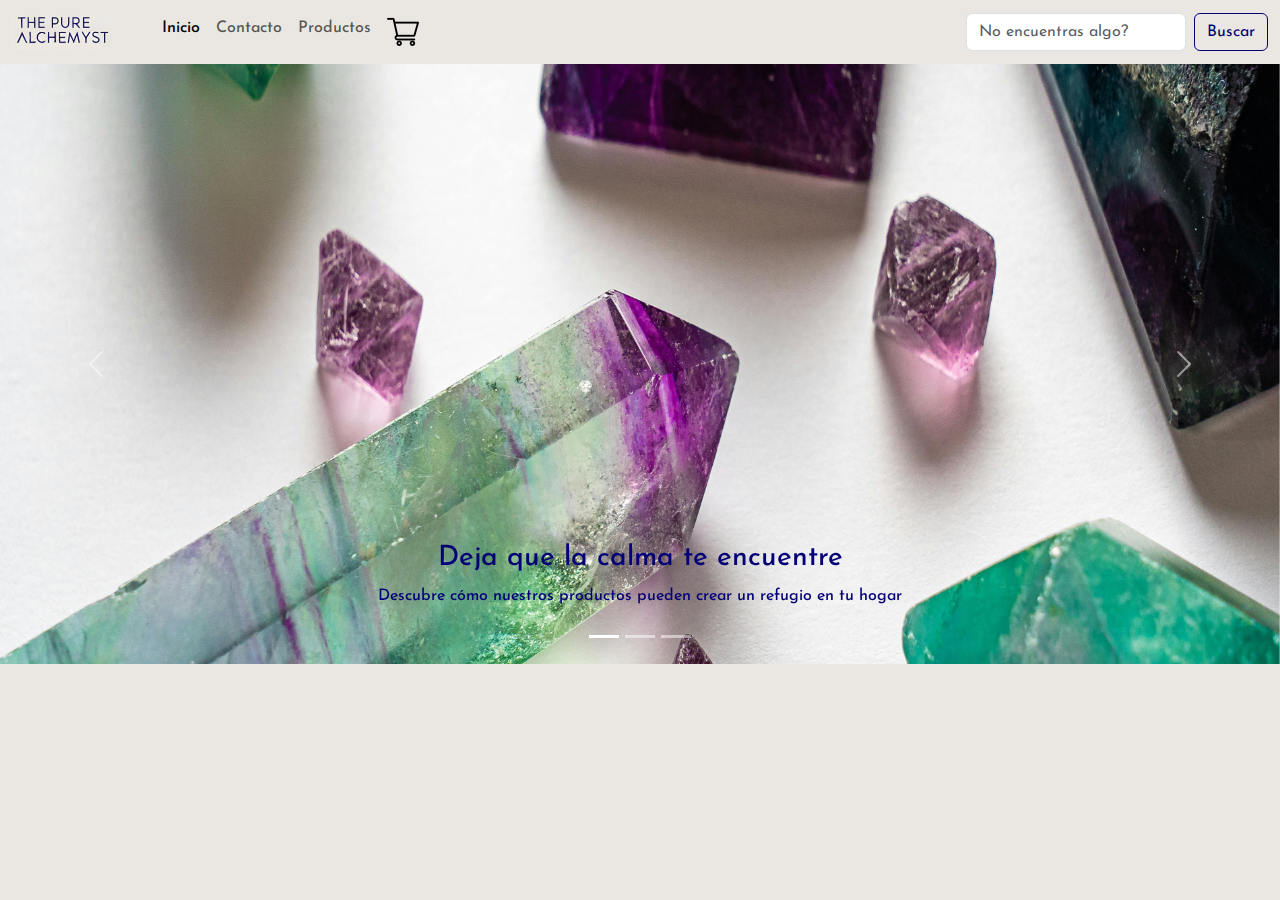
==== pages/contacto.html @ a7a692cf "primer commit" ====
<!DOCTYPE html>
<html lang="en">

<head>
    <meta charset="UTF-8">
    <meta name="viewport" content="width=device-width, initial-scale=1.0">
    <link href="https://cdn.jsdelivr.net/npm/bootstrap@5.3.3/dist/css/bootstrap.min.css" rel="stylesheet"
        integrity="sha384-QWTKZyjpPEjISv5WaRU9OFeRpok6YctnYmDr5pNlyT2bRjXh0JMhjY6hW+ALEwIH" crossorigin="anonymous">

    <title>Proyecto Coder</title>

    <!--    CSS  -->
    <link rel="stylesheet" href="../css/style.css">

</head>

<body> <!--cuerpo -->
    <header>
        <nav class="navbar navbar-expand-lg color-nav">
            <div class="container-fluid">
                <a class="navbar-brand" href="../index.html"><img class="logo-nav" src="../img/logo.jpg"
                        alt="The Pure Alchemyst"></a>
                <button class="navbar-toggler" type="button" data-bs-toggle="collapse"
                    data-bs-target="#navbarSupportedContent" aria-controls="navbarSupportedContent"
                    aria-expanded="false" aria-label="Toggle navigation">
                    <span class="navbar-toggler-icon"></span>
                </button>
                <div class="collapse navbar-collapse" id="navbarSupportedContent">
                    <ul class="navbar-nav me-auto mb-2 mb-lg-0">
                        <li class="nav-item">
                            <a class="nav-link active" aria-current="page" href="../index.html">Inicio</a>
                        </li>
                        <li class="nav-item">
                            <a class="nav-link" href="./contacto.html">Contacto</a>
                        </li>
                        <li class="nav-item">
                            <a class="nav-link" href="./productos.html">Productos</a>
                        </li>
                        <li class="nav-item">
                            <a class="nav-link" href="./carrito.html"><img src="../img/carrito-de-compras.png"
                                    alt=""></a>
                        </li>
                    </ul>
                    <form class="d-flex" role="search">
                        <input class="form-control me-2" type="search" placeholder="No encuentras algo?"
                            aria-label="Buscar">
                        <button class="btn boton-decoracion" type="submit">Buscar</button>
                    </form>
                </div>
            </div>
        </nav>
    </header>

    <main> <!-- PRINCIPAL-->
        <section class="hero">

            <div id="carouselExampleCaptions" class="carousel slide">
                <div class="carousel-indicators">
                    <button type="button" data-bs-target="#carouselExampleCaptions" data-bs-slide-to="0" class="active"
                        aria-current="true" aria-label="Slide 1"></button>
                    <button type="button" data-bs-target="#carouselExampleCaptions" data-bs-slide-to="1"
                        aria-label="Slide 2"></button>
                    <button type="button" data-bs-target="#carouselExampleCaptions" data-bs-slide-to="2"
                        aria-label="Slide 3"></button>
                </div>
                <div class="carousel-inner">
                    <div class="carousel-item active">
                        <img src="../img/banner3.png" class="d-block w-100" alt="banner 3">
                        <div class="carousel-caption d-none d-md-block">
                            <h3 class="color-carrusel">Deja que la calma te encuentre</h3>
                            <p class="color-carrusel">Descubre cómo nuestros productos pueden crear un refugio en tu
                                hogar</p>
                        </div>
                    </div>
                    <div class="carousel-item">
                        <img src="../img/banner2.png" class="d-block w-100" alt="banner 2">
                        <div class="carousel-caption d-none d-md-block">
                            <h3 class="color-carrusel ">Tu momento de armonía comienza aquí</h3>
                            <p class="color-carrusel">Redescubre el equilibrio con herramientas que inspiran
                                tranquilidad y conexión</p>
                        </div>
                    </div>
                    <div class="carousel-item">
                        <img src="../img/banner1.png" class="d-block w-100" alt="banner 1">
                        <div class="carousel-caption d-none d-md-block">
                            <h3 class="color-carrusel">Un ritual, una intención, una transformación</h3>
                            <p class="color-carrusel">Conecta con tu esencia a través de cristales, inciensos y velas
                                diseñados para ti.</p>
                        </div>
                    </div>
                </div>
                <button class="carousel-control-prev" type="button" data-bs-target="#carouselExampleCaptions"
                    data-bs-slide="prev">
                    <span class="carousel-control-prev-icon" aria-hidden="true"></span>
                    <span class="visually-hidden">Previous</span>
                </button>
                <button class="carousel-control-next" type="button" data-bs-target="#carouselExampleCaptions"
                    data-bs-slide="next">
                    <span class="carousel-control-next-icon" aria-hidden="true"></span>
                    <span class="visually-hidden">Next</span>
                </button>
            </div>
        </section>
        <script src="https://cdn.jsdelivr.net/npm/bootstrap@5.3.3/dist/js/bootstrap.bundle.min.js"
            integrity="sha384-YvpcrYf0tY3lHB60NNkmXc5s9fDVZLESaAA55NDzOxhy9GkcIdslK1eN7N6jIeHz"
            crossorigin="anonymous"></script>



</body>
---- css/style.css ----
/*----------GENERAL------------------------*/
@import url('https://fonts.googleapis.com/css2?family=Josefin+Sans:ital,wght@0,100..700;1,100..700&display=swap');
*{
    margin: 0;
    padding: 0;
    text-decoration: none;

}

/*-----------------------INDEX ----------------------- */
.color-nav{
    background-color:#EAE7E2;
}

.boton-decoracion {
    background-color: #EAE7E2;
    border: solid 1px #040078;
    color: #040078;
 }

 .boton-decoracion:hover{
    background-color: #040078;
    border: solid 1px #EAE7E2;
    color: #EAE7E2;

 }
/*header nav{
    background-color: #EAE7E2;
    height: 80px;
    display: flex;
    color: #040078;
    justify-content: space-between;
    align-items: baseline;
    flex-direction: row;
    flex-wrap: wrap;
    align-content: flex-end;
    
}
    



header nav ul {
    list-style: none;
    display: flex;
    flex-direction: row;
    flex-wrap: wrap;
    align-content: stretch;
    align-items: center;
}

header nav ul li {
    margin: 0 60px;
    
}

header nav ul li a {
    text-decoration: none;
    color: #040078;
}
*/

.logo-nav{
    width: 80%;
}
.navbar-brand{
    width: 10%;
}
/*.hero {
    text-align: center;
    color: #040078;
    width: 100%;
    height: 600px;

    background-image: url(../img/banner.jpeg);
    background-repeat: no-repeat;
    background-size: cover;
    background-position: center; 
    background-attachment: fixed;
} 

.titulo-hero{
    font-size: 50px;
    padding-top: 20px;
}



.hero ul {
    padding-top: 40px;
    line-height: 60px;
    color: #EAE7E2;
    font-size: 20px;
    text-decoration: none;
    list-style: none;
    
    
}

.hero h4 {
    font-size: 30px;
    margin-top: 30px;
}

*/
.w-100{
    height: 600px;
    background-repeat: no-repeat;
    background-size: cover;
    background-position: center;
}


.color-carrusel {
    color: #040078;
    
}

body{
    background-color: #EAE7E2;
    font-family: "Josefin Sans", serif ;
    font-weight: 500;
}
.grid-contenedor{
    margin: 50px ;
    width: 90%;
    display: grid;
    grid-template-columns: 1fr 1fr;
    grid-template-rows: 600px;
    gap: 10px;

}



.grid-item img {
    width: 100%;
    height: 100%;
    object-fit:cover ;
    
    
}


.item-2{
    
    display: flex;
    flex-direction: column;
    justify-content: center;
    align-items: center;
    font-size: 20px ;
    padding: 20px;
    text-align: center;
    color: #040078;

}

.item-2 h3{
    padding: 20px;
    font-size: 40px;
}

.item-2 .boton-item2 {    
    margin-top: 100px;
    padding: 20px;
    width: 30%;
    
}

main .titulo-packs{
    margin-top: 40px;
    font-size: 30px;
    text-align: center;
    color: #040078;
}

.packs{
    width: 100%;
    margin-top: 50px;
    padding: 10px;
    display: flex;
    flex-direction: row;
    justify-content: space-around;
    flex-wrap: wrap;
    
}

.pack-item{
    display: flex;
    flex-direction: column;
    justify-content: center;
    align-items: center;
    align-content: stretch;
    color: #040078;
    padding: 10px;
    margin: 10px;
    border: solid 1px #040078;

}

.boton-packs{
    padding: 10px;
}
.packs div img {
    width: 300px;
    height: 300px;
}

footer a img {
    width: 50px;
    height: 50px;
}


@media  screen and (max-width: 995px){
    .packs div img {
        width: 200px;
        height: 200px;  
    }
    
}

@media  screen and (max-width: 520px){
    .hero {

        height: 300px;
     } 
    
    .titulo-hero{
        font-size: 30px;
        padding-top: 10px;
    }
    .hero ul {
        padding-top: 20px;
        line-height: 20px;
          
    } 
    .hero h4 {
        font-size: 20px;
        margin-top: 80px;
 
   }
   .grid-contenedor{
    
    margin: 10px;
    grid-template-columns: 1fr;
    grid-template-rows: 150px 150px 150px 150px;
    

}


.grid-item{
    grid-column: span 1;
    grid-row: span 1;

}

.item-2{
    font-size: 15px;
}

}





/*-----------------------CONTACTO ----------------------- */





/*-----------------------NOSOTROS ----------------------- */

/*-----------------------PRODUCTOS ----------------------- */

/*-----------------------SERVICIOS ----------------------- */
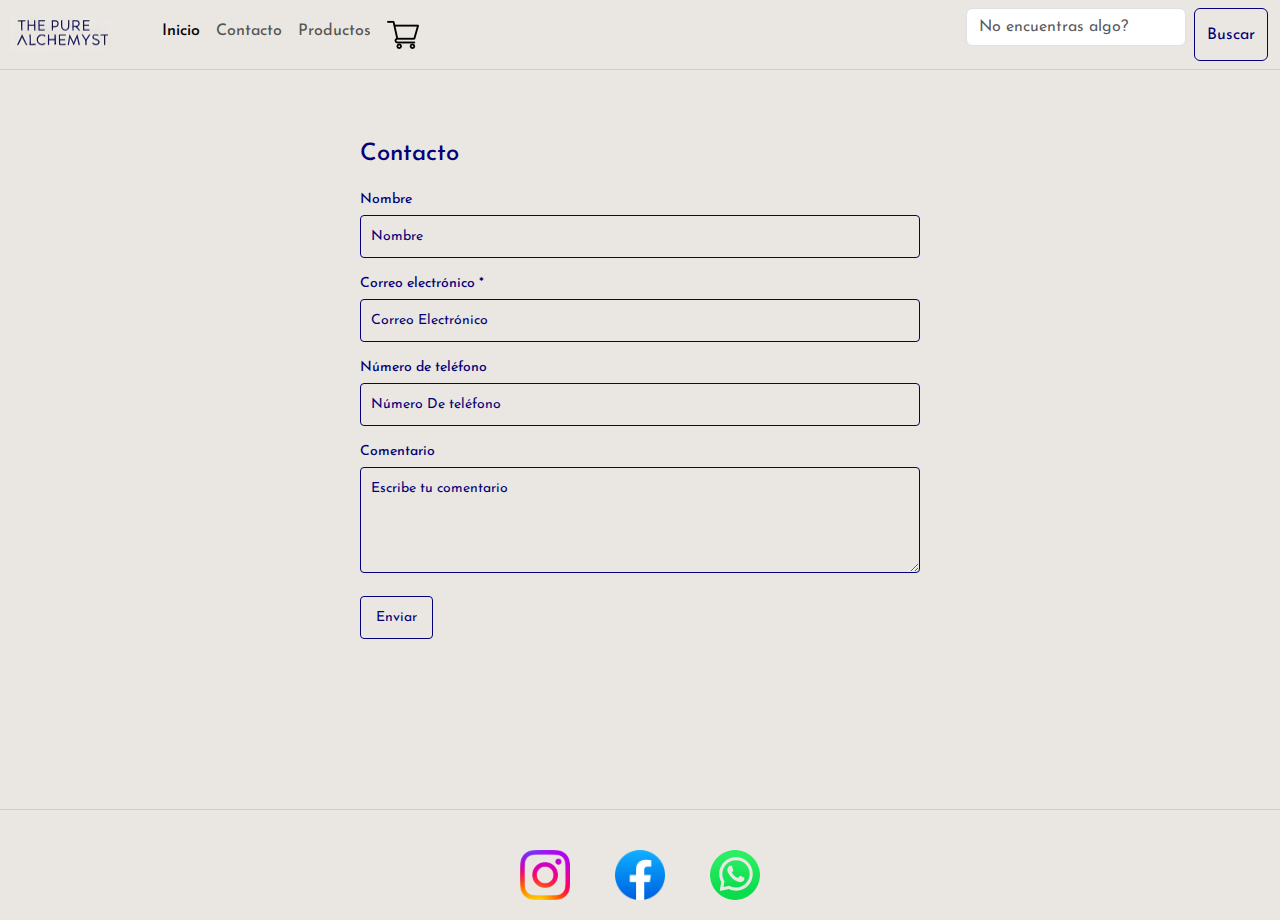
==== commit 1558114a: "correccion de css y responsive" ====
--- a/pages/contacto.html
+++ b/pages/contacto.html
@@ -51,60 +51,38 @@
         </nav>
     </header>
 
-    <main> <!-- PRINCIPAL-->
-        <section class="hero">
+    <main class="contacto-main">
+        <div class="contacto-formulario">
+            <h1 class="contacto-h1">Contacto</h1>
+            <form action="" method="post">
+                <label class="contacto-label" for="nombre">Nombre</label>
+                <input type="text" name="nombre" placeholder="Nombre">
 
-            <div id="carouselExampleCaptions" class="carousel slide">
-                <div class="carousel-indicators">
-                    <button type="button" data-bs-target="#carouselExampleCaptions" data-bs-slide-to="0" class="active"
-                        aria-current="true" aria-label="Slide 1"></button>
-                    <button type="button" data-bs-target="#carouselExampleCaptions" data-bs-slide-to="1"
-                        aria-label="Slide 2"></button>
-                    <button type="button" data-bs-target="#carouselExampleCaptions" data-bs-slide-to="2"
-                        aria-label="Slide 3"></button>
-                </div>
-                <div class="carousel-inner">
-                    <div class="carousel-item active">
-                        <img src="../img/banner3.png" class="d-block w-100" alt="banner 3">
-                        <div class="carousel-caption d-none d-md-block">
-                            <h3 class="color-carrusel">Deja que la calma te encuentre</h3>
-                            <p class="color-carrusel">Descubre cómo nuestros productos pueden crear un refugio en tu
-                                hogar</p>
-                        </div>
-                    </div>
-                    <div class="carousel-item">
-                        <img src="../img/banner2.png" class="d-block w-100" alt="banner 2">
-                        <div class="carousel-caption d-none d-md-block">
-                            <h3 class="color-carrusel ">Tu momento de armonía comienza aquí</h3>
-                            <p class="color-carrusel">Redescubre el equilibrio con herramientas que inspiran
-                                tranquilidad y conexión</p>
-                        </div>
-                    </div>
-                    <div class="carousel-item">
-                        <img src="../img/banner1.png" class="d-block w-100" alt="banner 1">
-                        <div class="carousel-caption d-none d-md-block">
-                            <h3 class="color-carrusel">Un ritual, una intención, una transformación</h3>
-                            <p class="color-carrusel">Conecta con tu esencia a través de cristales, inciensos y velas
-                                diseñados para ti.</p>
-                        </div>
-                    </div>
-                </div>
-                <button class="carousel-control-prev" type="button" data-bs-target="#carouselExampleCaptions"
-                    data-bs-slide="prev">
-                    <span class="carousel-control-prev-icon" aria-hidden="true"></span>
-                    <span class="visually-hidden">Previous</span>
-                </button>
-                <button class="carousel-control-next" type="button" data-bs-target="#carouselExampleCaptions"
-                    data-bs-slide="next">
-                    <span class="carousel-control-next-icon" aria-hidden="true"></span>
-                    <span class="visually-hidden">Next</span>
-                </button>
-            </div>
-        </section>
-        <script src="https://cdn.jsdelivr.net/npm/bootstrap@5.3.3/dist/js/bootstrap.bundle.min.js"
-            integrity="sha384-YvpcrYf0tY3lHB60NNkmXc5s9fDVZLESaAA55NDzOxhy9GkcIdslK1eN7N6jIeHz"
-            crossorigin="anonymous"></script>
+                <label class="contacto-label" for="correo">Correo electrónico *</label>
+                <input type="email" name="correo" placeholder="Correo Electrónico" required>
+
+                <label class="contacto-label" for="telefono">Número de teléfono</label>
+                <input type="tel" name="telefono" placeholder="Número De teléfono">
+
+                <label class="contacto-label" for="comentario">Comentario</label>
+                <textarea name="comentario" rows="4" placeholder="Escribe tu comentario"></textarea>
+
+                <button class="boton-decoracion contacto-boton" classtype="submit">Enviar</button>
+            </form>
+        </div>
 
 
 
-</body>+    </main>
+    <footer class="footer">
+        <a href="https://www.instagram.com" target="_blank"><img src="../img/instagramlogo.png" alt="instagram"></a>
+        <a href="https://www.facebook.com" target="_blank"><img src="../img/facebooklogo.png" alt="facebook"></a>
+        <a href="https://www.whatsapp.com" target="_blank"><img src="../img/wpslogo.png" alt="whatsapp"></a>
+    </footer>
+    <script src="https://cdn.jsdelivr.net/npm/bootstrap@5.3.3/dist/js/bootstrap.bundle.min.js"
+        integrity="sha384-YvpcrYf0tY3lHB60NNkmXc5s9fDVZLESaAA55NDzOxhy9GkcIdslK1eN7N6jIeHz"
+        crossorigin="anonymous"></script>
+
+</body>
+
+</html>--- a/css/style.css
+++ b/css/style.css
@@ -1,6 +1,7 @@
 /*----------GENERAL------------------------*/
 @import url('https://fonts.googleapis.com/css2?family=Josefin+Sans:ital,wght@0,100..700;1,100..700&display=swap');
-*{
+
+* {
     margin: 0;
     padding: 0;
     text-decoration: none;
@@ -8,102 +9,34 @@
 }
 
 /*-----------------------INDEX ----------------------- */
-.color-nav{
-    background-color:#EAE7E2;
+.color-nav {
+    background-color: #EAE7E2;
+    border-bottom: solid 1px #cfcdc9;
+
 }
 
 .boton-decoracion {
     background-color: #EAE7E2;
     border: solid 1px #040078;
     color: #040078;
- }
-
- .boton-decoracion:hover{
+}
+
+.boton-decoracion:hover {
     background-color: #040078;
     border: solid 1px #EAE7E2;
     color: #EAE7E2;
 
- }
-/*header nav{
-    background-color: #EAE7E2;
-    height: 80px;
-    display: flex;
-    color: #040078;
-    justify-content: space-between;
-    align-items: baseline;
-    flex-direction: row;
-    flex-wrap: wrap;
-    align-content: flex-end;
-    
-}
-    
-
-
-
-header nav ul {
-    list-style: none;
-    display: flex;
-    flex-direction: row;
-    flex-wrap: wrap;
-    align-content: stretch;
-    align-items: center;
-}
-
-header nav ul li {
-    margin: 0 60px;
-    
-}
-
-header nav ul li a {
-    text-decoration: none;
-    color: #040078;
-}
-*/
-
-.logo-nav{
+}
+
+.logo-nav {
     width: 80%;
 }
-.navbar-brand{
+
+.navbar-brand {
     width: 10%;
 }
-/*.hero {
-    text-align: center;
-    color: #040078;
-    width: 100%;
-    height: 600px;
-
-    background-image: url(../img/banner.jpeg);
-    background-repeat: no-repeat;
-    background-size: cover;
-    background-position: center; 
-    background-attachment: fixed;
-} 
-
-.titulo-hero{
-    font-size: 50px;
-    padding-top: 20px;
-}
-
-
-
-.hero ul {
-    padding-top: 40px;
-    line-height: 60px;
-    color: #EAE7E2;
-    font-size: 20px;
-    text-decoration: none;
-    list-style: none;
-    
-    
-}
-
-.hero h4 {
-    font-size: 30px;
-    margin-top: 30px;
-}
-
-*/
-.w-100{
+
+.w-100 {
     height: 600px;
     background-repeat: no-repeat;
     background-size: cover;
@@ -113,16 +46,17 @@
 
 .color-carrusel {
     color: #040078;
-    
-}
-
-body{
-    background-color: #EAE7E2;
-    font-family: "Josefin Sans", serif ;
+
+}
+
+body {
+    background-color: #EAE7E2;
+    font-family: "Josefin Sans", serif;
     font-weight: 500;
 }
-.grid-contenedor{
-    margin: 50px ;
+
+.grid-contenedor {
+    margin: 50px;
     width: 90%;
     display: grid;
     grid-template-columns: 1fr 1fr;
@@ -136,45 +70,46 @@
 .grid-item img {
     width: 100%;
     height: 100%;
-    object-fit:cover ;
-    
-    
-}
-
-
-.item-2{
-    
+    border-radius: 4px;
+    object-fit: cover;
+
+
+}
+
+
+.item-2 {
+
     display: flex;
     flex-direction: column;
     justify-content: center;
     align-items: center;
-    font-size: 20px ;
+    font-size: 20px;
     padding: 20px;
     text-align: center;
     color: #040078;
 
 }
 
-.item-2 h3{
+.item-2 h3 {
     padding: 20px;
     font-size: 40px;
 }
 
-.item-2 .boton-item2 {    
+.item-2 .boton-item2 {
     margin-top: 100px;
     padding: 20px;
     width: 30%;
-    
-}
-
-main .titulo-packs{
+
+}
+
+.titulo-packs {
     margin-top: 40px;
     font-size: 30px;
     text-align: center;
     color: #040078;
 }
 
-.packs{
+.packs {
     width: 100%;
     margin-top: 50px;
     padding: 10px;
@@ -182,10 +117,10 @@
     flex-direction: row;
     justify-content: space-around;
     flex-wrap: wrap;
-    
-}
-
-.pack-item{
+
+}
+
+.pack-item {
     display: flex;
     flex-direction: column;
     justify-content: center;
@@ -194,86 +129,260 @@
     color: #040078;
     padding: 10px;
     margin: 10px;
+    border-radius: 4px;
     border: solid 1px #040078;
 
 }
 
-.boton-packs{
+.boton-packs {
     padding: 10px;
 }
+
 .packs div img {
     width: 300px;
+    border-radius: 4px;
     height: 300px;
+}
+
+.footer {
+    border-top: solid 1px #cfcdc9;
+    color: #040078;
+    text-align: center;
+    margin-top: 20px;
+    padding-top: 20px;
+
+
 }
 
 footer a img {
     width: 50px;
     height: 50px;
-}
-
-
-@media  screen and (max-width: 995px){
+    margin: 20px;
+
+}
+
+
+
+
+
+
+/*-----------------------CONTACTO ----------------------- */
+
+.contacto-main {
+    display: flex;
+    align-items: center;
+    justify-content: center;
+
+}
+
+.contacto-formulario {
+    margin-top: 50px;
+    background-color: #EAE7E2;
+    padding: 20px;
+    border-radius: 8px;
+    width: 600px;
+    margin-bottom: 130px;
+
+}
+
+.contacto-h1 {
+    font-size: 24px;
+    margin-bottom: 20px;
+    color: #040078;
+}
+
+.contacto-label {
+    display: block;
+    color: #040078;
+    margin-bottom: 5px;
+    font-size: 14px;
+}
+
+input,
+textarea {
+    width: 100%;
+    padding: 10px;
+    margin-bottom: 15px;
+    border: 1px solid #040078;
+    border-radius: 4px;
+    font-size: 14px;
+    box-sizing: border-box;
+    background-color: #EAE7E2;
+    color: #040078;
+}
+
+input:focus,
+textarea:focus {
+    outline: none;
+    border-color: #040078;
+}
+
+input::placeholder,
+textarea::placeholder {
+    color: #040078
+}
+
+.contacto-boton {
+    padding: 10px 15px;
+    border-radius: 4px;
+    font-size: 14px;
+}
+
+
+/*-----------------------NOSOTROS ----------------------- */
+
+/*-----------------------PRODUCTOS ----------------------- */
+.titulo-productos{
+    color: #040078;
+    font-size: 40px;
+    text-align: center;
+    margin-top: 15px;
+}
+.productos-contenedor {
+    margin: 50px;
+    width: 90%;
+    display: grid;
+    grid-template-columns: 1fr 1fr 1fr 1fr;
+    grid-template-rows: 500px;
+    gap: 20px;
+    
+}
+
+.productos-grid {
+    border-radius: 4px;
+    border: solid 2px #040078;
+    background-color: #EAE7E2
+}
+
+.productos-grid img {
+    border-radius: 4px;
+
+
+}
+/*-----------------------SERVICIOS ----------------------- */
+@media screen and (max-width: 1265px){
+    
+    .productos-contenedor{ 
+    grid-template-columns: 1fr 1fr 1fr;
+    }
+}
+
+
+@media screen and (max-width: 1054px){
+    .w-100 {
+        height: 450px;
+    }
+    .productos-contenedor{ 
+    grid-template-columns: 1fr 1fr;
+    }
+}
+@media screen and (max-width: 995px) {
+    .logo-nav {
+        width: 100%;
+    }
+
+    .navbar-brand {
+        width: 20%;
+    }
+
+    .w-100 {
+        height: 250px;
+    }
+
+    .grid-contenedor {
+        width: 100%;
+        margin: 0;
+        margin-top: 20px;
+        grid-template-columns: 1fr 1fr;
+        grid-template-rows: 150px;
+        gap: 0px;
+        justify-items: center;
+
+
+    }
+
+    .item-2 {
+        font-size: 10px;
+    }
+
+    .item-2 h3 {
+        padding: 20px;
+        font-size: 15px;
+    }
+
+    .item-2 .boton-item2 {
+        margin-top: 10px;
+        padding: 10px;
+        width: 30%;
+
+    }
+
+    .grid-item img {
+        width: 300px;
+        height: 200px;
+    }
+
+
     .packs div img {
         width: 200px;
-        height: 200px;  
-    }
-    
-}
-
-@media  screen and (max-width: 520px){
+        height: 200px;
+    }
+
+    .titulo-packs {
+        font-size: 20px;
+        padding-top: 40px;
+    }
+
+
+
+
+
+}
+
+@media screen and (max-width: 762px) {
     .hero {
-
-        height: 300px;
-     } 
-    
-    .titulo-hero{
-        font-size: 30px;
-        padding-top: 10px;
-    }
-    .hero ul {
-        padding-top: 20px;
-        line-height: 20px;
-          
-    } 
-    .hero h4 {
+        display: none;
+    }
+
+    .grid-item img {
+        width: 200px;
+        height: 200px;
+    }
+
+    .productos-contenedor{ 
+        grid-template-columns: 1fr 1fr ;
+        grid-template-rows: 500px;
+        }
+}
+
+@media screen and (max-width: 520px) {
+
+    .grid-contenedor {
+
+        margin: 10px;
+        grid-template-columns: 1fr;
+        grid-template-rows: 150px 150px;
+        gap: 20px;
+    }
+
+
+
+
+
+    .grid-item {
+        grid-column: span 1;
+        grid-row: span 1;
+
+    }
+
+    .item-2 {
+        margin-top: 150px;
+        font-size: 15px;
+    }
+
+    .titulo-packs {
         font-size: 20px;
-        margin-top: 80px;
- 
-   }
-   .grid-contenedor{
-    
-    margin: 10px;
-    grid-template-columns: 1fr;
-    grid-template-rows: 150px 150px 150px 150px;
-    
-
-}
-
-
-.grid-item{
-    grid-column: span 1;
-    grid-row: span 1;
-
-}
-
-.item-2{
-    font-size: 15px;
-}
-
-}
-
-
-
-
-
-/*-----------------------CONTACTO ----------------------- */
-
-
-
-
-
-/*-----------------------NOSOTROS ----------------------- */
-
-/*-----------------------PRODUCTOS ----------------------- */
-
-/*-----------------------SERVICIOS ----------------------- */+        padding-top: 120px;
+    }
+
+}